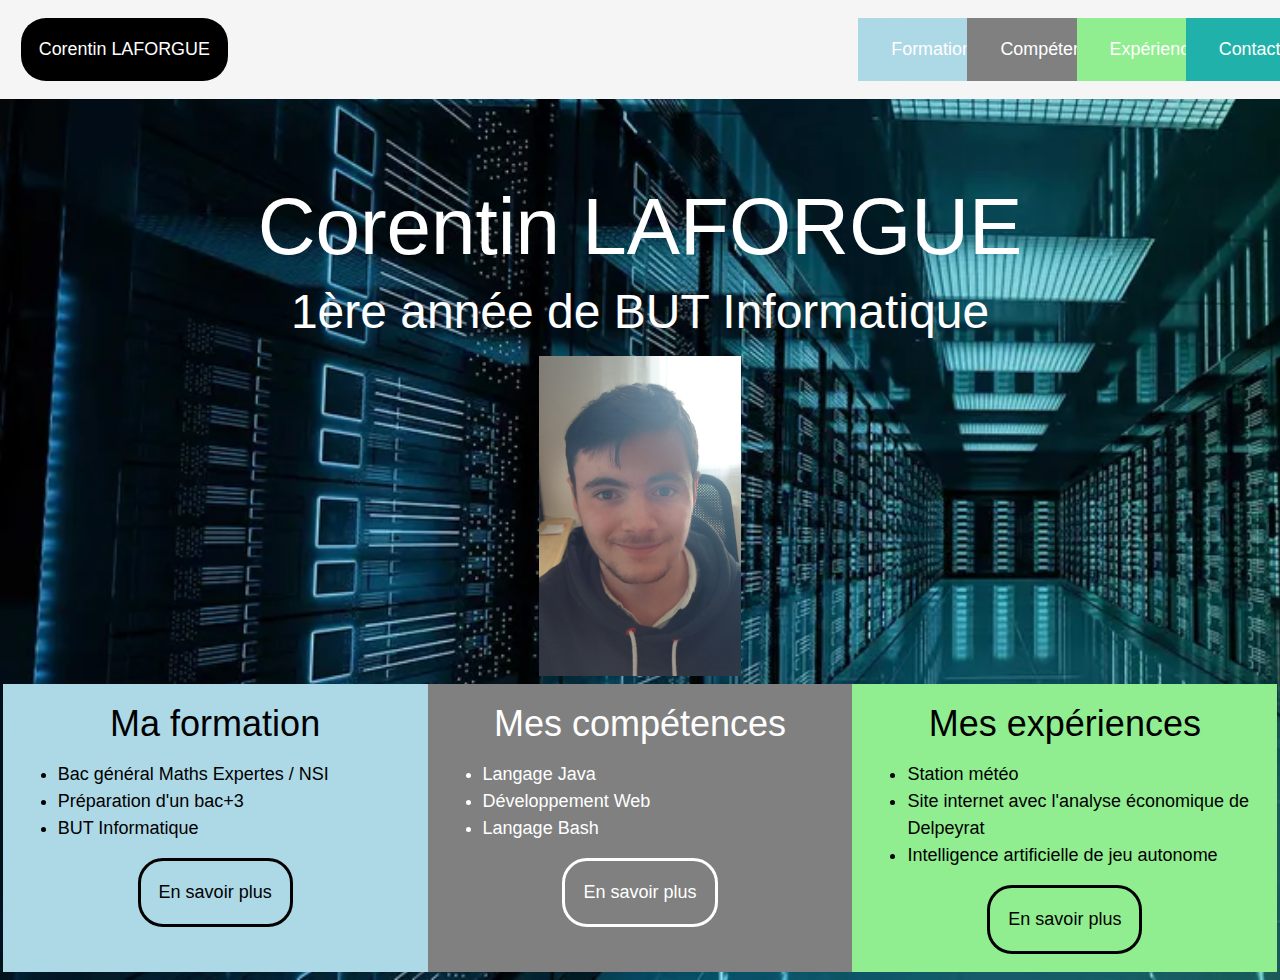
==== index.html @ b42f43db "Importation du site internet du portfolio" ====
<!DOCTYPE html>
<html lang="fr">

<head>
  <link rel="stylesheet" href="https://maxcdn.bootstrapcdn.com/bootstrap/4.1.0/css/bootstrap.min.css">
  <link rel="stylesheet" href="style.css">
  <title>Portfolio</title>
  <meta charset="utf-8">
</head>

<body>

  <div class="row" id="navigation">
    <div class="col-md-8" id="nom"><button onclick="window.location.href = 'index.html'">Corentin LAFORGUE</button>
    </div>
    <div class="col-md-1" id="formation"><button onclick="window.location.href = 'Formation.html'">Formation</button>
    </div>
    <div class="col-md-1" id="competences"><button
        onclick="window.location.href = 'Competences.html'">Compétences</button></div>
    <div class="col-md-1" id="experiences"><button
        onclick="window.location.href = 'RetEx-Odomo.html'">Expériences</button></div>
    <div class="col-md-1" id="contacts"><button onclick="window.location.href = 'Contacts.html'">Contacts</button>
    </div>
  </div>

  <h1>Corentin LAFORGUE</h1>
  <h2 id="sous-titre_index">1ère année de BUT Informatique</h2>

  <img src="./img/portrait.jpg" alt="portrait" id="portrait">

  <div class="row" id="descriptifs">
    <div class="col-md-4" id="p1">
      <h3 id="titreP1">Ma formation</h3>
      <p>
      <ul>
        <li>Bac général Maths Expertes / NSI</li>
        <li>Préparation d'un bac+3</li>
        <li>BUT Informatique</li>
      </ul>
      </p>
      <div id="b1"><button onclick="window.location.href = 'Formation.html'">En savoir plus</button></div>
    </div>
    <div class="col-md-4" id="p2">
      <h3 id="titreP2">Mes compétences</h3>
      <p>
      <ul>
        <li>Langage Java</li>
        <li>Développement Web</li>
        <li>Langage Bash</li>
      </ul>
      </p>
      <div id="b2"><button onclick="window.location.href = 'Competences.html'">En savoir plus</button></div>
    </div>
    <div class="col-md-4" id="p3">
      <h3 id="titreP3">Mes expériences</h3>
      <p>
      <ul>
        <li>Station météo</li>
        <li>Site internet avec l'analyse économique de Delpeyrat</li>
        <li>Intelligence artificielle de jeu autonome</li>
      </ul>
      </p>
      <div id="b3"><button onclick="window.location.href = 'RetEx-Odomo.html'">En savoir plus</button></div>
    </div>
  </div>

  <h2></h2>

</body>

</html>
---- style.css ----
body {
    background-image: url("img/infrastructure.webp");
    background-size: cover;
    color: white;
    text-align: center;
}

#navigation {
    position: fixed top;
    padding-top: 1em;
    padding-bottom: 1em;
    background-color: whitesmoke;
    font-size: 1.12em;
    text-align: center;
}

#nom {
    padding-left: 2em;
    text-align: left;
    color: black;
}

#nom button {
    padding: 1em;
    background-color: black;
    border: none;
    border-radius: 25px;
    cursor: pointer;
    color: white;
}

#formation {
    color: black;
    background-color: lightblue;
}

#formation button {
    padding: 1em;
    background-color: lightblue;
    border: none;
    border-radius: 25px;
    cursor: pointer;
    color: white;
}

#competences {
    color: black;
    background-color: gray;
}

#competences button {
    padding: 1em;
    background-color: gray;
    border: none;
    border-radius: 25px;
    cursor: pointer;
    color: white;
}

#experiences {
    color: black;
    background-color: lightgreen;
}

#experiences button {
    padding: 1em;
    background-color: lightgreen;
    border: none;
    border-radius: 25px;
    cursor: pointer;
    color: white;
}

#contacts {
    color: black;
    background-color: lightseagreen;
}

#contacts button {
    padding: 1em;
    background-color: lightseagreen;
    border: none;
    border-radius: 25px;
    cursor: pointer;
    color: white;
}

h1 {
    text-align: center;
    padding-top: 1em;
    font-size: 5em;
}

h2 {
    text-align: center;
    font-size: 3em;
}

#sous-titre_index {
    /*margin-bottom: 5em;*/
}

#sous-titre_Odomo {
    margin-bottom: 1em;
}

#sous-titre_Odomo_menu_competences {
    padding-bottom: 0.5em;
    font-weight: 1000;
}

#competences_cadre {
    padding-bottom: 0.5em;
    background-color: grey;
    color: white;
    font-weight: 1000;
}

#sous-titre_Odomo_menu_experiences {
    padding-top: 1em;
    padding-bottom: 0.5em;
}

img {
    height: 20em;
    margin-bottom: 0.5em;
    margin-top: 0.5em;
    margin-left: 1em;
    margin-right: 1em;
}

#descriptifs {
    font-size: large;
    margin-left: 0.15em;
    margin-right: 0.15em;
    /*padding-left: 1em;
    padding-right: 1em;*/
}

button{
    padding: 1em;
    background-color: white;
    border-radius: 0.25em;
    border: none;
    border-radius: 25px;
    cursor: pointer;
}

#p1 {
    color: black;
    background-color: lightblue;
    padding-top: 1em;
    padding-bottom: 1em;
}

#p2 {
    background-color: grey;
    padding-top: 1em;
    padding-bottom: 1em;
}

#p3 {
    color: black;
    background-color: lightgreen;
    padding-top: 1em;
    padding-bottom: 1em;
}

#b1 button {
    background-color: lightblue;
    border: solid;
}

#b2 button {
    color: white;
    background-color: grey;
    border: solid;
}

#b3 button {
    background-color: lightgreen;
    border: solid;
}

#titreP1 {
    font-size: 2em;
    color: black;
    background-color: lightblue;
}

#titreP2 {
    font-size: 2em;
    color: white;
    background-color: grey;
}

#titreP3 {
    font-size: 2em;
    color: black;
    background-color: lightgreen;
}

#menuRetEx {
    background-color: #0492C2;
    color: black;
    padding-bottom: 2em;
    /*margin-left: 5em;*/
}

#page {
    /**/
}

#RetEx_resume {
    padding: 1em;
    color: black;
    background-color: lightgreen;
}

#Odomo_CDC, #Odomo_TMU {
    margin-bottom: 5em;
    color: black;
    background-color: lightgreen;
}

li {
    text-align: left;
}

#ligne1, #ligne2 {
    margin-bottom: 1em;
}

/*
#portrait {
    margin-left: 23em;
}
*/

#liste_projets div{
    padding-bottom: 1em;
    font-size: large;
}

#bouton img {
    display:none;
}

#bouton:hover img {
    display:inline;
    position: absolute;
    z-index: 1;
    max-width: 80%;
    height: auto;
}

.CadreRetEx li{
    padding-top: 2em;
    font-size: 1.25em;
}

#imgVM_1, #imgVM_2, #imgOdomo, #imgBiosphere, #imgBD_1, #imgBD_2, #imgSiteInternet {
    max-width: 90%;
    height: auto;
}

#titre_competences {
    margin-bottom: 1em;
}

#page_competences {
    background-color: gray;
    padding: 1em;
    margin-bottom: 1em;
}

#page_contact {
    background-color: lightseagreen;
    padding: 1em;
    margin-bottom: 1em;
}

#adresseMail {
    color: yellow;
}

h4 {
    margin-top: 2em;
}

#telechargement {
    margin-top: 5em;
}

#boutonDownload {
    font-weight: bold;
    background-color: yellow;
}

.contenuCompetences {
    font-size: large;
}

#formation_introduction {
    font-size: larger;
    padding-bottom: 0.5em;
    margin-bottom: 1em;
    color: black;
    background-color: lightblue;
}

#formation_cadre {
    padding-bottom: 0.5em;
    color: black;
    background-color: lightblue;
}

#formation_cadre ul li ul {
    font-size: medium;
}
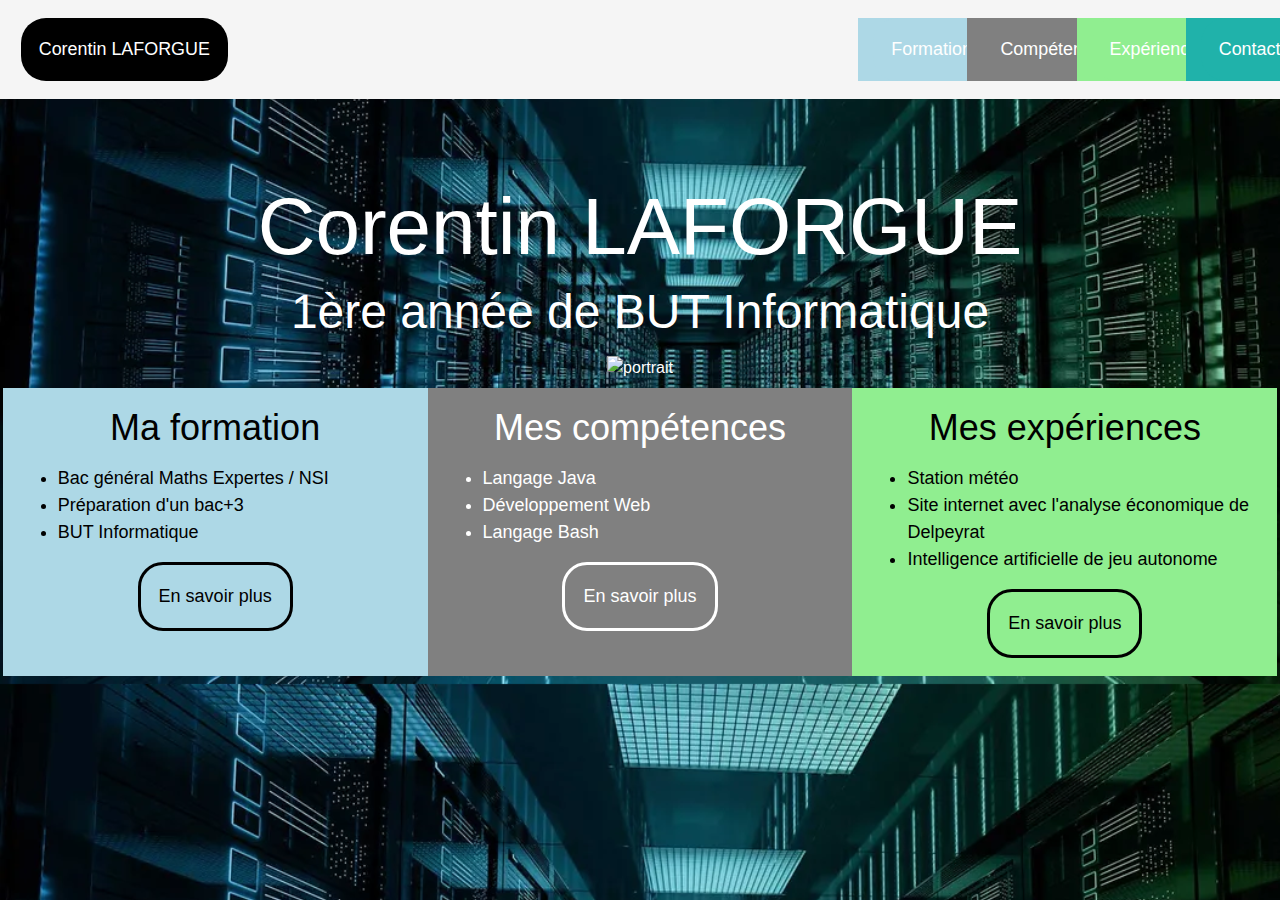
==== commit 87417cd4: "Nouvelle photo de profil" ====
--- a/index.html
+++ b/index.html
@@ -6,6 +6,7 @@
   <link rel="stylesheet" href="style.css">
   <title>Portfolio</title>
   <meta charset="utf-8">
+  <meta name="viewport" content="width=device-width, initial-scale=1.0">
 </head>
 
 <body>
@@ -26,7 +27,7 @@
   <h1>Corentin LAFORGUE</h1>
   <h2 id="sous-titre_index">1ère année de BUT Informatique</h2>
 
-  <img src="./img/portrait.jpg" alt="portrait" id="portrait">
+  <img src="./img/Photo_pro_ajustee.jpg" alt="portrait" id="portrait">
 
   <div class="row" id="descriptifs">
     <div class="col-md-4" id="p1">
@@ -68,4 +69,4 @@
 
 </body>
 
-</html>+</html>
